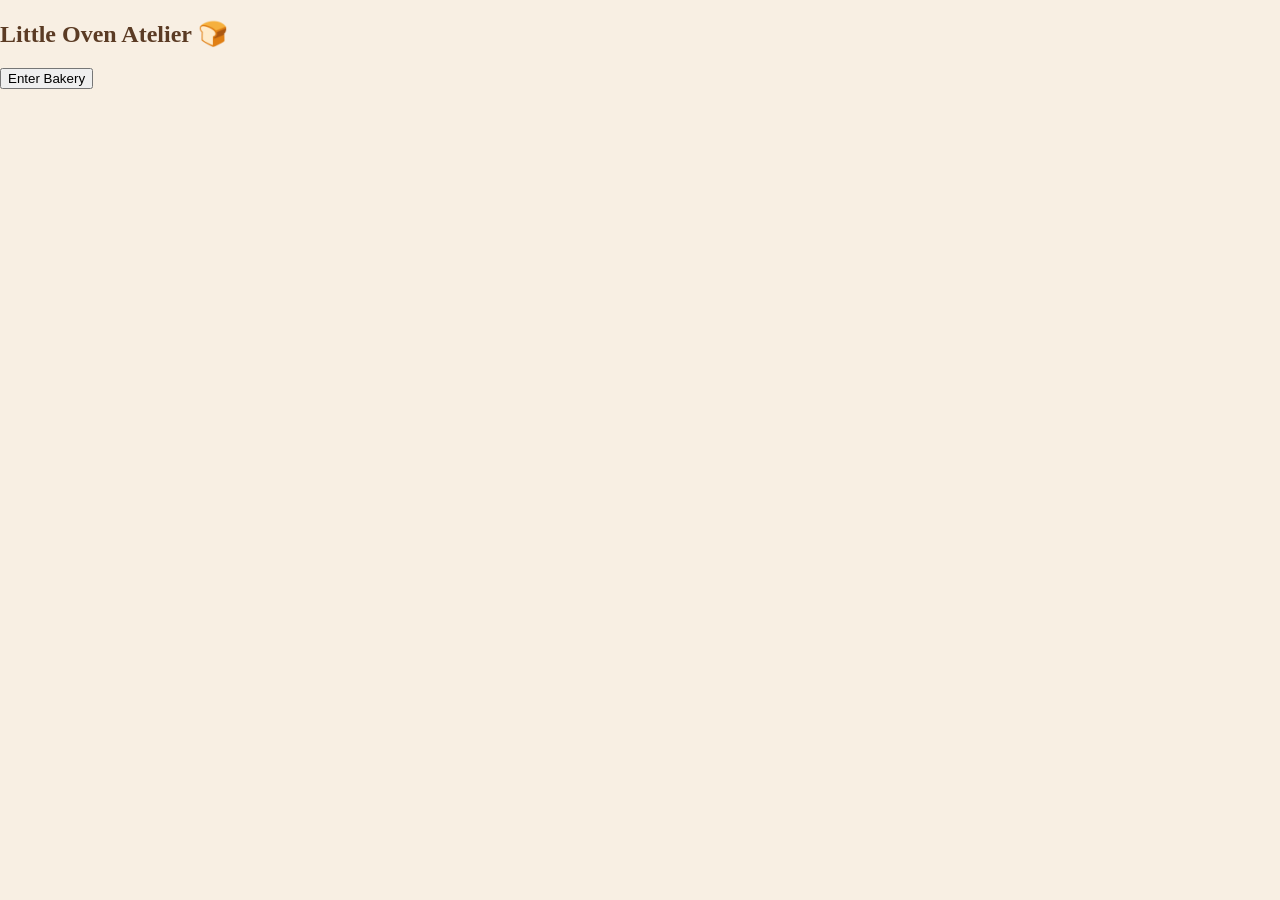
==== index.html @ e0d9755d "fix" ====
<!DOCTYPE html>
<html lang="vi">
<head>
  <meta charset="UTF-8">
  <title>Little Oven Atelier 🍞</title>
  <link rel="stylesheet" href="style.css">
</head>

<body class="light">

<!-- LANDING -->
<section id="landing" class="fade-in">
  <h1>Little Oven Atelier 🍞</h1>

  <div class="menu">
    <button onclick="enterSite('Adoptable Shelf')">Enter Bakery</button>
  </div>
</section>

<!-- MAIN -->
<div id="main" class="hidden">

  <header class="slide-down">
    <h2>Little Oven Atelier 🍞</h2>
    <button onclick="toggleDark()">🌙</button>
  </header>

  <div class="layout">

    <aside class="slide-left">
      <button onclick="setTab('Adoptable Shelf')">Adoptable Shelf</button>
      <button onclick="setTab('Meet the Baker')">Meet the Baker</button>
    </aside>

    <main id="content">

      <!-- CATEGORY -->
      <div id="categoryBar" class="category slide-down">
        <div id="categoryScroll" class="category-scroll">
          <button onclick="scrollToSection('strawberry')">🍓 Strawberry</button>
          <button onclick="scrollToSection('matcha')">🍵 Matcha</button>
          <button onclick="scrollToSection('choco')">🍫 Chocolate</button>
        </div>

        <button id="collapseBtn" onclick="expandCategory()">🍓 Flavors ▾</button>
      </div>

      <!-- SECTION -->
      <section id="strawberry" class="fade-up">
        <h2>🍓 Strawberry</h2>
        <div class="grid">
          <div class="card"></div>
          <div class="card"></div>
        </div>
      </section>

    </main>

  </div>
</div>

<script src="script.js"></script>
</body>
</html>
---- style.css ----
body {
  margin: 0;
  font-family: serif;
  transition: background 0.5s, color 0.5s;
}

/* ===== DARK MODE ===== */
body.light {
  background: #f8efe3;
  color: #5b3b24;
}

body.dark {
  background: #4a2c1a;
  color: #fff8f1;
}

/* ===== HIDE SCROLL ===== */
::-webkit-scrollbar { display: none; }
body { scrollbar-width: none; }

/* ===== ANIMATION CORE ===== */
.fade-in {
  animation: fadeIn 0.8s ease;
}

.fade-up {
  opacity: 0;
  transform: translateY(40px);
  animation: fadeUp 0.8s cubic-bezier(.25,1,.5,1) forwards;
}

.slide-down {
  animation: slideDown 0.6s cubic-bezier(.25,1,.5,1);
}

.slide-left {
  animation: slideLeft 0.6s cubic-bezier(.25,1,.5,1);
}

/* ===== KEYFRAMES ===== */
@keyframes fadeIn {
  from { opacity: 0 }
  to { opacity: 1 }
}

@keyframes fadeUp {
  to {
    opacity: 1;
    transform: translateY(0);
  }
}

@keyframes slideDown {
  from {
    transform: translateY(-40px);
    opacity: 0;
  }
}

@keyframes slideLeft {
  from {
    transform: translateX(-40px);
    opacity: 0;
  }
}

/* ===== LAYOUT ===== */
.hidden { display: none; }

header {
  display: flex;
  justify-content: space-between;
  padding: 20px;
  background: #fff6ea;
}

.layout {
  display: flex;
  height: calc(100vh - 70px);
}

aside {
  width: 220px;
  background: #f1ddc7;
  padding: 20px;
  position: sticky;
  top: 0;
}

main {
  flex: 1;
  overflow-y: auto;
  padding: 30px;
}

/* CATEGORY */
.category {
  position: sticky;
  top: 0;
}

.category-scroll {
  display: flex;
  gap: 10px;
  overflow-x: auto;
}

/* CARD */
.grid {
  display: grid;
  grid-template-columns: 1fr 1fr;
  gap: 20px;
}

.card {
  height: 150px;
  background: #fff6ea;
  border-radius: 20px;
  transition: transform 0.3s ease;
}

.card:hover {
  transform: scale(1.05);
}
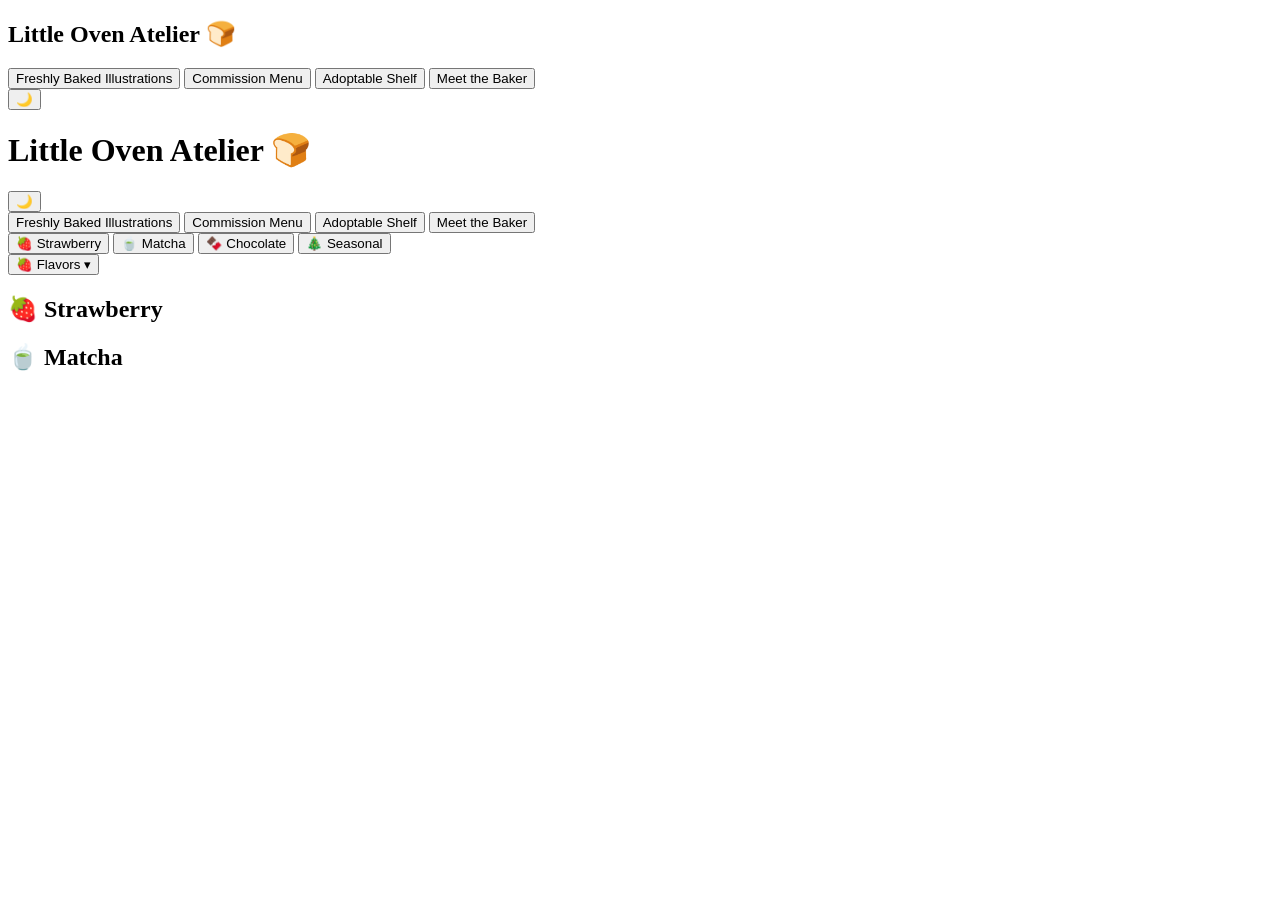
==== commit 165e18dd: "layout 2" ====
--- a/index.html
+++ b/index.html
@@ -1,58 +1,82 @@
 <!DOCTYPE html>
 <html lang="vi">
 <head>
-  <meta charset="UTF-8">
+  <meta charset="UTF-8" />
+  <meta name="viewport" content="width=device-width, initial-scale=1.0"/>
   <title>Little Oven Atelier 🍞</title>
+
   <link rel="stylesheet" href="style.css">
 </head>
 
 <body class="light">
 
-<!-- LANDING -->
-<section id="landing" class="fade-in">
+<!-- ===== LANDING ===== -->
+<section id="landing">
   <h1>Little Oven Atelier 🍞</h1>
 
   <div class="menu">
-    <button onclick="enterSite('Adoptable Shelf')">Enter Bakery</button>
+    <button onclick="enterSite('Freshly Baked Illustrations')">Freshly Baked Illustrations</button>
+    <button onclick="enterSite('Commission Menu')">Commission Menu</button>
+    <button onclick="enterSite('Adoptable Shelf')">Adoptable Shelf</button>
+    <button onclick="enterSite('Meet the Baker')">Meet the Baker</button>
   </div>
+
+  <button class="dark-toggle" onclick="toggleDark()">🌙</button>
 </section>
 
-<!-- MAIN -->
+<!-- ===== MAIN ===== -->
 <div id="main" class="hidden">
 
-  <header class="slide-down">
-    <h2>Little Oven Atelier 🍞</h2>
+  <!-- HEADER -->
+  <header>
+    <h1>Little Oven Atelier 🍞</h1>
     <button onclick="toggleDark()">🌙</button>
   </header>
 
-  <div class="layout">
+  <div class="container">
 
-    <aside class="slide-left">
+    <!-- SIDEBAR -->
+    <aside>
+      <button onclick="setTab('Freshly Baked Illustrations')">Freshly Baked Illustrations</button>
+      <button onclick="setTab('Commission Menu')">Commission Menu</button>
       <button onclick="setTab('Adoptable Shelf')">Adoptable Shelf</button>
       <button onclick="setTab('Meet the Baker')">Meet the Baker</button>
     </aside>
 
+    <!-- CONTENT -->
     <main id="content">
 
-      <!-- CATEGORY -->
-      <div id="categoryBar" class="category slide-down">
-        <div id="categoryScroll" class="category-scroll">
+      <!-- CATEGORY BAR -->
+      <div id="categoryBar" class="category">
+        <div class="category-scroll" id="categoryScroll">
           <button onclick="scrollToSection('strawberry')">🍓 Strawberry</button>
           <button onclick="scrollToSection('matcha')">🍵 Matcha</button>
-          <button onclick="scrollToSection('choco')">🍫 Chocolate</button>
+          <button onclick="scrollToSection('chocolate')">🍫 Chocolate</button>
+          <button onclick="scrollToSection('seasonal')">🎄 Seasonal</button>
         </div>
 
         <button id="collapseBtn" onclick="expandCategory()">🍓 Flavors ▾</button>
       </div>
 
-      <!-- SECTION -->
-      <section id="strawberry" class="fade-up">
-        <h2>🍓 Strawberry</h2>
-        <div class="grid">
-          <div class="card"></div>
-          <div class="card"></div>
-        </div>
-      </section>
+      <!-- SECTIONS -->
+      <div id="sections">
+        <section id="strawberry">
+          <h2>🍓 Strawberry</h2>
+          <div class="grid">
+            <div class="card"></div>
+            <div class="card"></div>
+          </div>
+        </section>
+
+        <section id="matcha">
+          <h2>🍵 Matcha</h2>
+          <div class="grid">
+            <div class="card"></div>
+            <div class="card"></div>
+          </div>
+        </section>
+
+      </div>
 
     </main>
 
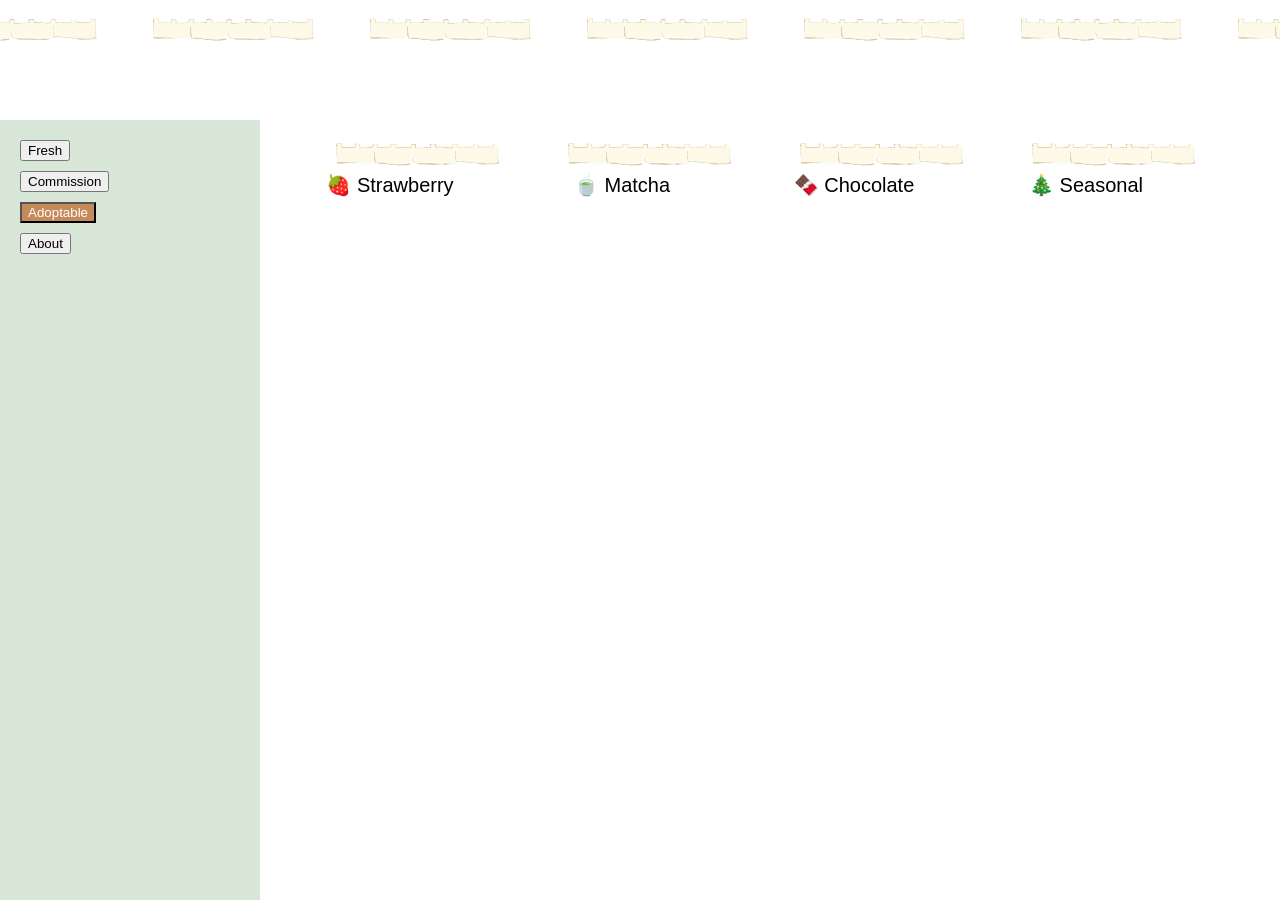
==== commit 49876ba7: "có ảnh" ====
--- a/index.html
+++ b/index.html
@@ -1,86 +1,47 @@
 <!DOCTYPE html>
 <html lang="vi">
 <head>
-  <meta charset="UTF-8" />
-  <meta name="viewport" content="width=device-width, initial-scale=1.0"/>
+  <meta charset="UTF-8">
   <title>Little Oven Atelier 🍞</title>
-
   <link rel="stylesheet" href="style.css">
 </head>
 
-<body class="light">
+<body>
 
-<!-- ===== LANDING ===== -->
-<section id="landing">
-  <h1>Little Oven Atelier 🍞</h1>
+<!-- SOUND -->
+<audio id="slideSound" src="assets/slide.mp3"></audio>
 
-  <div class="menu">
-    <button onclick="enterSite('Freshly Baked Illustrations')">Freshly Baked Illustrations</button>
-    <button onclick="enterSite('Commission Menu')">Commission Menu</button>
-    <button onclick="enterSite('Adoptable Shelf')">Adoptable Shelf</button>
-    <button onclick="enterSite('Meet the Baker')">Meet the Baker</button>
-  </div>
+<!-- HEADER (mái ngói) -->
+<div class="roof"></div>
 
-  <button class="dark-toggle" onclick="toggleDark()">🌙</button>
-</section>
+<div class="layout">
 
-<!-- ===== MAIN ===== -->
-<div id="main" class="hidden">
+  <!-- SIDEBAR -->
+  <aside>
+    <button onclick="switchTab()">Fresh</button>
+    <button onclick="switchTab()">Commission</button>
+    <button class="active">Adoptable</button>
+    <button onclick="switchTab()">About</button>
+  </aside>
 
-  <!-- HEADER -->
-  <header>
-    <h1>Little Oven Atelier 🍞</h1>
-    <button onclick="toggleDark()">🌙</button>
-  </header>
+  <!-- MAIN -->
+  <main>
 
-  <div class="container">
+    <!-- CURTAIN -->
+    <div class="curtain-container">
+      <div class="curtain-track" id="track"></div>
+    </div>
 
-    <!-- SIDEBAR -->
-    <aside>
-      <button onclick="setTab('Freshly Baked Illustrations')">Freshly Baked Illustrations</button>
-      <button onclick="setTab('Commission Menu')">Commission Menu</button>
-      <button onclick="setTab('Adoptable Shelf')">Adoptable Shelf</button>
-      <button onclick="setTab('Meet the Baker')">Meet the Baker</button>
-    </aside>
+    <!-- GRID -->
+    <div class="grid">
+      <div class="card"></div>
+      <div class="card"></div>
+      <div class="card"></div>
+      <div class="card"></div>
+    </div>
 
-    <!-- CONTENT -->
-    <main id="content">
+  </main>
 
-      <!-- CATEGORY BAR -->
-      <div id="categoryBar" class="category">
-        <div class="category-scroll" id="categoryScroll">
-          <button onclick="scrollToSection('strawberry')">🍓 Strawberry</button>
-          <button onclick="scrollToSection('matcha')">🍵 Matcha</button>
-          <button onclick="scrollToSection('chocolate')">🍫 Chocolate</button>
-          <button onclick="scrollToSection('seasonal')">🎄 Seasonal</button>
-        </div>
-
-        <button id="collapseBtn" onclick="expandCategory()">🍓 Flavors ▾</button>
-      </div>
-
-      <!-- SECTIONS -->
-      <div id="sections">
-        <section id="strawberry">
-          <h2>🍓 Strawberry</h2>
-          <div class="grid">
-            <div class="card"></div>
-            <div class="card"></div>
-          </div>
-        </section>
-
-        <section id="matcha">
-          <h2>🍵 Matcha</h2>
-          <div class="grid">
-            <div class="card"></div>
-            <div class="card"></div>
-          </div>
-        </section>
-
-      </div>
-
-    </main>
-
-  </div>
 </div>
 
 <script src="script.js"></script>
--- a/style.css
+++ b/style.css
@@ -0,0 +1,96 @@
+body {
+  margin: 0;
+  font-family: sans-serif;
+  background: url("assets/bg.jpg") no-repeat center/cover;
+}
+
+/* ROOF */
+.roof {
+  height: 120px;
+  background: url("assets/curtain.png") repeat-x center;
+  background-size: contain;
+}
+
+/* LAYOUT */
+.layout {
+  display: flex;
+  height: calc(100vh - 120px);
+}
+
+/* SIDEBAR */
+aside {
+  width: 220px;
+  background: rgba(200, 220, 200, 0.7);
+  padding: 20px;
+  backdrop-filter: blur(6px);
+}
+aside button {
+  display: block;
+  margin-bottom: 10px;
+}
+aside .active {
+  background: #c48a5a;
+  color: white;
+}
+
+/* MAIN */
+main {
+  flex: 1;
+  padding: 20px;
+}
+
+/* ===== CURTAIN ===== */
+.curtain-container {
+  overflow: hidden;
+  margin-bottom: 30px;
+}
+
+.curtain-track {
+  display: flex;
+  gap: 12px;
+  transition: transform 0.8s cubic-bezier(.22,1,.36,1);
+}
+
+/* ITEM */
+.curtain-item {
+  min-width: 220px;
+  height: 90px;
+
+  background: url("assets/curtain.png") center/cover;
+  border-radius: 16px;
+
+  display: flex;
+  align-items: center;
+  justify-content: center;
+
+  font-size: 20px;
+
+  transition: all 0.8s cubic-bezier(.22,1,.36,1);
+}
+
+/* THU NHỎ */
+.curtain-item.collapsed {
+  min-width: 70px;
+  transform: scaleX(0.6);
+  opacity: 0.7;
+  filter: brightness(0.9);
+}
+
+/* GRID */
+.grid {
+  display: grid;
+  grid-template-columns: repeat(2, 1fr);
+  gap: 20px;
+}
+
+.card {
+  height: 200px;
+  background: rgba(255,255,255,0.6);
+  border-radius: 20px;
+  backdrop-filter: blur(4px);
+  transition: 0.4s;
+}
+
+.card:hover {
+  transform: scale(1.05);
+}
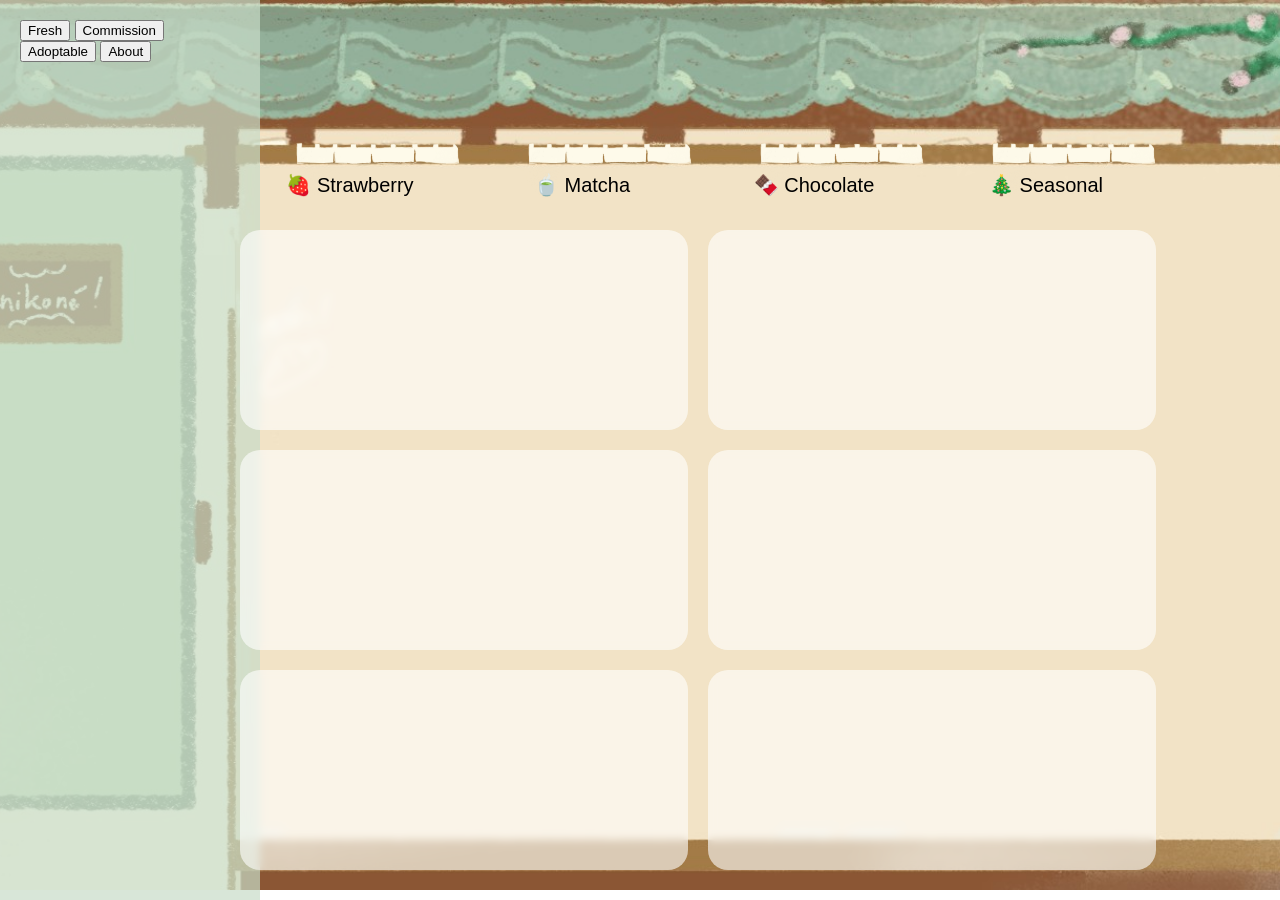
==== commit 0b789ddc: "Refactor sidebar buttons to include event parameter" ====
--- a/index.html
+++ b/index.html
@@ -8,42 +8,41 @@
 
 <body>
 
-<!-- SOUND -->
 <audio id="slideSound" src="assets/slide.mp3"></audio>
 
-<!-- HEADER (mái ngói) -->
 <div class="roof"></div>
 
 <div class="layout">
 
-  <!-- SIDEBAR -->
   <aside>
-    <button onclick="switchTab()">Fresh</button>
-    <button onclick="switchTab()">Commission</button>
-    <button class="active">Adoptable</button>
-    <button onclick="switchTab()">About</button>
+    <button onclick="switchTab(event)">Fresh</button>
+    <button onclick="switchTab(event)">Commission</button>
+    <button onclick="switchTab(event)" class="active">Adoptable</button>
+    <button onclick="switchTab(event)">About</button>
   </aside>
 
-  <!-- MAIN -->
   <main>
 
-    <!-- CURTAIN -->
     <div class="curtain-container">
       <div class="curtain-track" id="track"></div>
     </div>
 
-    <!-- GRID -->
-    <div class="grid">
-      <div class="card"></div>
-      <div class="card"></div>
-      <div class="card"></div>
-      <div class="card"></div>
+    <div id="content-area">
+      <div class="grid" id="adoptableGrid">
+        <div class="card"></div>
+        <div class="card"></div>
+        <div class="card"></div>
+        <div class="card"></div>
+        <div class="card"></div>
+        <div class="card"></div>
+      </div>
     </div>
 
   </main>
 
-</div>
+</div> <!-- ⭐ QUAN TRỌNG -->
 
 <script src="script.js"></script>
+
 </body>
-</html>+</html>
--- a/style.css
+++ b/style.css
@@ -8,49 +8,44 @@
 .roof {
   height: 120px;
   background: url("assets/curtain.png") repeat-x center;
-  background-size: contain;
+  background-size: cover;
+  background-attachment: fixed;
 }
 
 /* LAYOUT */
 .layout {
   display: flex;
-  height: calc(100vh - 120px);
 }
 
-/* SIDEBAR */
+/* SIDEBAR FIXED */
 aside {
   width: 220px;
+  height: 100vh;
+  position: fixed;
+  top: 0;
+  left: 0;
+
   background: rgba(200, 220, 200, 0.7);
-  padding: 20px;
-  backdrop-filter: blur(6px);
-}
-aside button {
-  display: block;
-  margin-bottom: 10px;
-}
-aside .active {
-  background: #c48a5a;
-  color: white;
-}
-
-/* MAIN */
-main {
-  flex: 1;
   padding: 20px;
 }
 
+/* MAIN lệch sang phải */
+main {
+  margin-left: 220px;
+  padding: 20px;
+}
 /* ===== CURTAIN ===== */
 .curtain-container {
   overflow: hidden;
-  margin-bottom: 30px;
+  width: 100%;
 }
 
 .curtain-track {
   display: flex;
   gap: 12px;
-  transition: transform 0.8s cubic-bezier(.22,1,.36,1);
+
+  max-width: 100%;
 }
-
 /* ITEM */
 .curtain-item {
   min-width: 220px;
